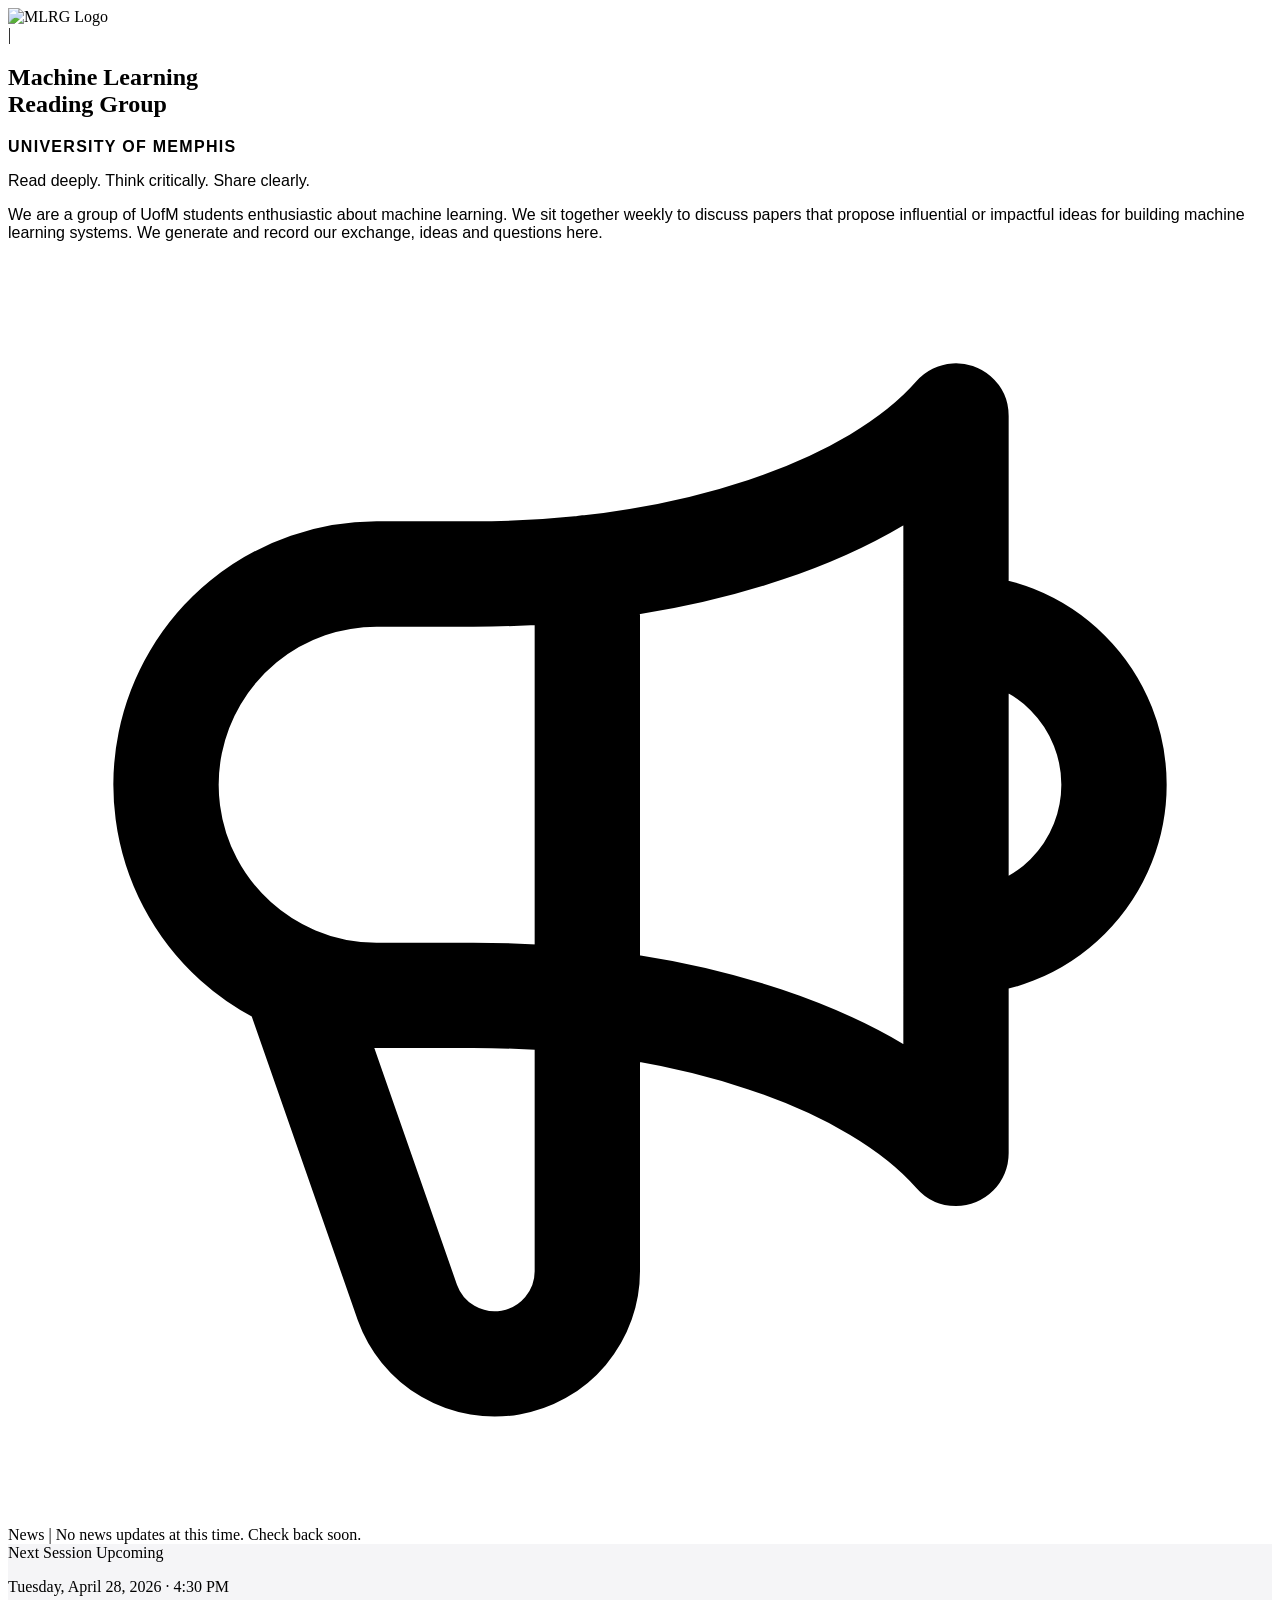
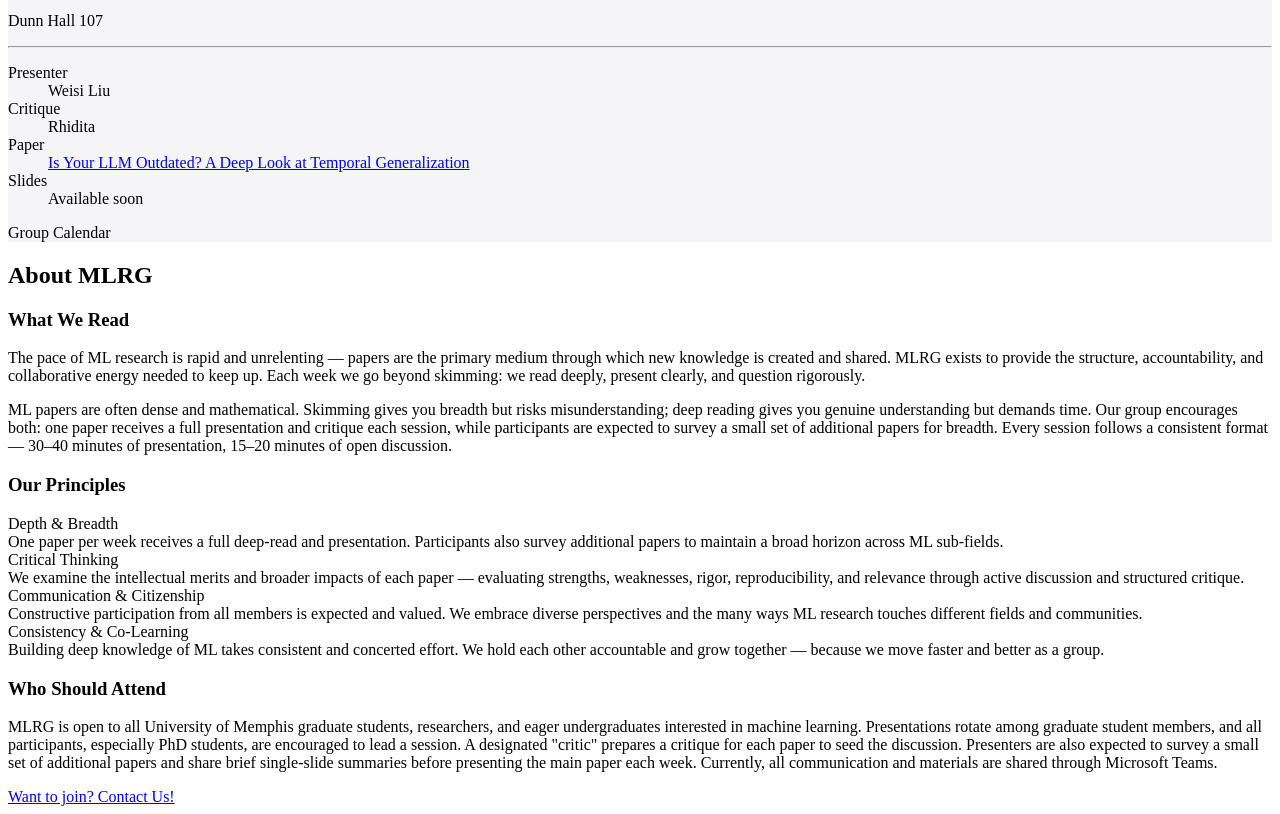
==== index.html @ 0580bfc2 "updated presenter" ====
<!DOCTYPE html>
<html lang="en">
<head>
  <meta charset="UTF-8">
  <meta name="viewport" content="width=device-width, initial-scale=1.0">
  <title>MLRG - Machine Learning Reading Group · University of Memphis</title>
  <meta name="description" content="Weekly reading group exploring AI and machine learning research papers at the University of Memphis.">
  <meta property="og:title" content="MLRG · Machine Learning Reading Group">
  <meta property="og:description" content="Weekly AI/ML paper discussions at the University of Memphis.">
  <!-- <meta property="og:image" content="assets/og-image.png"> -->
  <link rel="icon" href="assets/logo.png" type="image/png">
  <!-- Inline: runs before first paint. Hides overlay immediately when
       animation should be skipped (link-click after first visit).    -->
  <script>
    (function () {
      var nav  = performance.getEntriesByType('navigation')[0];
      var type = nav ? nav.type : 'navigate';
      if (type !== 'reload' && sessionStorage.getItem('mlrg-animated')) {
        document.documentElement.classList.add('no-overlay');
      }
    }());
  </script>
  <script src="https://cdn.tailwindcss.com"></script>
  <link rel="stylesheet" href="css/custom.css">
</head>
<body>

  <!-- ══════════════════════════════════════════════════════════
       SECTION A: Landing Animation Overlay
       Visible on first visit only. JS removes after animation.
  ═══════════════════════════════════════════════════════════ -->
  <div id="landing-overlay" role="presentation" aria-hidden="true">
    <img
      src="assets/logo.png"
      alt="MLRG Logo"
      class="overlay-logo"
    >
    <div class="overlay-text-wrap">
      <span id="typewriter-text"></span><span class="cursor">|</span>
    </div>
  </div>

  <!-- ══════════════════════════════════════════════════════════
       NAVBAR
  ═══════════════════════════════════════════════════════════ -->
  <div id="nav-placeholder"></div>

  <!-- ══════════════════════════════════════════════════════════
       MAIN CONTENT
       Hidden with opacity:0 while overlay is visible; JS sets opacity:1
  ═══════════════════════════════════════════════════════════ -->
  <div id="main-content">

    <!-- ─────────────────────────────────────────────────────────
         SECTION B: Welcome
    ──────────────────────────────────────────────────────────── -->
    <section class="section-py hero-section">
      <div class="content-wrap">
        <div class="flex flex-col items-center gap-4">
          <!-- <img src="assets/logo.png" alt="MLRG Logo" class="w-16 h-16 rounded-full" style="box-shadow: 0 0 32px rgba(253,185,39,0.2);"> -->
          <h1 class="title-sc text-4xl sm:text-5xl md:text-6xl font-bold leading-tight text-center heading-gradient">
            Machine Learning <br> Reading Group
          </h1>
          <p class="text-sm text-center" style="color: var(--primary); font-family:Arial,sans-serif; font-weight:600; letter-spacing:0.08em; text-transform:uppercase;">
            University of Memphis
          </p>
          <!-- REPLACE: welcome message text -->
          <p class="text-lg font-bold text-center mt-1" style="color: var(--primary); font-family:Arial,sans-serif;">
            Read deeply. Think critically. Share clearly.
          </p>
          <p class="max-w-2xl text-base leading-relaxed text-center" style="color: var(--text-primary); font-family:Arial,sans-serif;">
            We are a group of UofM students enthusiastic about machine learning. We sit together weekly to discuss papers that propose influential or impactful ideas for building machine learning systems. We generate and record our exchange, ideas and questions here.
          </p>
        </div>
      </div>
    </section>

    <!-- ─────────────────────────────────────────────────────────
         NEWS BLOCK - centered banner above card + calendar
    ──────────────────────────────────────────────────────────── -->
    <div class="py-3 text-center" style="background-color: var(--bg-card); border-bottom: 1px solid var(--border);">
      <div class="content-wrap">
        <div class="inline-flex items-center justify-center gap-2 text-sm">
          <svg class="w-4 h-4 flex-shrink-0" style="color: var(--primary);" fill="none" viewBox="0 0 24 24" stroke="currentColor" stroke-width="2">
            <path stroke-linecap="round" stroke-linejoin="round" d="M11 5.882V19.24a1.76 1.76 0 01-3.417.592l-2.147-6.15M18 13a3 3 0 100-6M5.436 13.683A4.001 4.001 0 017 6h1.832c4.1 0 7.625-1.234 9.168-3v14c-1.543-1.766-5.067-3-9.168-3H7a3.988 3.988 0 01-1.564-.317z"/>
          </svg>
          <span class="font-semibold" style="color: var(--primary);">News</span>
          <span class="mx-1" style="color: var(--border);">|</span>
          <!-- REPLACE: update with news items when available -->
          <span style="color: var(--text-secondary);">No news updates at this time. Check back soon.</span>
          <!-- /REPLACE -->
        </div>
      </div>
    </div>

    <!-- ─────────────────────────────────────────────────────────
         SECTION C: Next Session + Calendar (Side by Side)
    ──────────────────────────────────────────────────────────── -->
    <section class="section-py" style="background-color: #F5F5F7;">
      <div class="content-wrap">
        <div class="grid md:grid-cols-2 gap-6 items-stretch">

          <!-- Left: Next Session Card -->
          <div class="session-card">

            <div class="session-card-header">
              <span class="session-card-label">Next Session</span>
              <span class="badge-upcoming">Upcoming</span>
            </div>

            <!-- REPLACE: update each week -->
            <p class="session-card-date">Tuesday, April 28, 2026 &middot; 4:30 PM</p>
            <p class="session-card-location">Dunn Hall 107</p>

            <hr class="session-divider">

            <dl class="session-fields">
              <div class="session-field">
                <dt>Presenter</dt>
                <dd>Weisi Liu</dd>
              </div>
              <div class="session-field">
                <dt>Critique</dt>
                <dd>Rhidita</dd>
              </div>
              <div class="session-field session-field-full">
                <dt>Paper</dt>
                <dd style="color:var(--text-muted);"> <a href="https://aclanthology.org/2025.naacl-long.381.pdf
 ">Is Your LLM Outdated? A Deep Look at Temporal Generalization</a> </dd>
              </div>
              <div class="session-field session-field-full">
                <dt>Slides</dt>
                <dd style="color:var(--text-muted);">Available soon</dd>
              </div>
            </dl>
            <!-- /REPLACE -->

          </div>

          <!-- Right: Calendar -->
          <div class="session-card">
            <div class="session-card-header">
              <span class="session-card-label">Group Calendar</span>
            </div>
            <!-- Custom calendar widget - Spring 2026 Tuesday sessions (4:30–5:30 PM).
                 REPLACE: if a Teams link is created, add "Join on Teams →" button above. -->
            <div id="mlrg-calendar-widget"></div>
          </div>

        </div><!-- /grid -->
      </div>
    </section>

    <!-- ─────────────────────────────────────────────────────────
         SECTION E: About MLRG
    ──────────────────────────────────────────────────────────── -->
    <section class="section-py" style="background-color: var(--bg-main);">
      <div class="content-wrap">
        <h2 class="text-3xl font-bold mb-10 text-center" style="color: var(--heading);">About MLRG</h2>

        <!-- Sub-section 1: What We Read -->
        <div class="mb-10">
          <h3 class="text-xl font-bold mb-4 text-center" style="color: var(--heading);">What We Read</h3>
          <!-- REPLACE: scope content from philosophy PPT -->
          <div class="space-y-4 max-w-3xl mx-auto text-base leading-relaxed text-justify" style="color: var(--text-primary);">
            <p>
              The pace of ML research is rapid and unrelenting &mdash; papers are the primary medium through which
              new knowledge is created and shared. MLRG exists to provide the structure, accountability, and
              collaborative energy needed to keep up. Each week we go beyond skimming: we read deeply, present
              clearly, and question rigorously.
            </p>
            <p>
              ML papers are often dense and mathematical. Skimming gives you breadth but risks misunderstanding;
              deep reading gives you genuine understanding but demands time. Our group encourages both: one paper
              receives a full presentation and critique each session, while participants are expected to survey a
              small set of additional papers for breadth. Every session follows a consistent format &mdash;
              30&ndash;40 minutes of presentation, 15&ndash;20 minutes of open discussion.
            </p>
          </div>
          <!-- /REPLACE -->
        </div>

        <!-- Sub-section 2: Our Principles -->
        <div class="mb-10">
          <h3 class="text-xl font-bold mb-4 text-center" style="color: var(--heading);">Our Principles</h3>
          <!-- REPLACE: principles and pillars content from philosophy PPT -->
          <div class="grid sm:grid-cols-2 gap-4 max-w-3xl mx-auto">

            <div class="principle-card">
              <div class="principle-title">Depth &amp; Breadth</div>
              <div class="principle-desc">One paper per week receives a full deep-read and presentation. Participants also survey additional papers to maintain a broad horizon across ML sub-fields.</div>
            </div>

            <div class="principle-card">
              <div class="principle-title">Critical Thinking</div>
              <div class="principle-desc">We examine the intellectual merits and broader impacts of each paper &mdash; evaluating strengths, weaknesses, rigor, reproducibility, and relevance through active discussion and structured critique.</div>
            </div>

            <div class="principle-card">
              <div class="principle-title">Communication &amp; Citizenship</div>
              <div class="principle-desc">Constructive participation from all members is expected and valued. We embrace diverse perspectives and the many ways ML research touches different fields and communities.</div>
            </div>

            <div class="principle-card">
              <div class="principle-title">Consistency &amp; Co-Learning</div>
              <div class="principle-desc">Building deep knowledge of ML takes consistent and concerted effort. We hold each other accountable and grow together &mdash; because we move faster and better as a group.</div>
            </div>

          </div>
          <!-- /REPLACE -->
        </div>

        <!-- Sub-section 3: Who Should Attend -->
        <div class="mb-10">
          <h3 class="text-xl font-bold mb-4 text-center" style="color: var(--heading);">Who Should Attend</h3>
          <p class="max-w-3xl mx-auto text-base leading-relaxed text-justify" style="color: var(--text-primary);">
                        MLRG is open to all University of Memphis graduate students, researchers, and eager undergraduates interested in machine learning. Presentations rotate among graduate student members, and all participants, especially PhD students, are encouraged to lead a session. A designated "critic" prepares a critique for each paper to seed the discussion. Presenters are also expected to survey a small set of additional papers and share brief single-slide summaries before presenting the main paper each week. Currently, all communication and materials are shared through Microsoft Teams.
          </p>
        </div>

        <!-- CTA -->
        <div class="flex justify-center mt-2">
          <a href="contact.html" class="btn-primary">
            Want to join? Contact Us!
          </a>
        </div>

      </div>
    </section>

  </div><!-- /#main-content -->

  <!-- ══════════════════════════════════════════════════════════
       FOOTER
  ═══════════════════════════════════════════════════════════ -->
  <div id="footer-placeholder"></div>

  <script src="js/partials.js"></script>
  <script src="https://unpkg.com/lucide@latest/dist/umd/lucide.min.js"></script>
  <script src="js/main.js"></script>
</body>
</html>
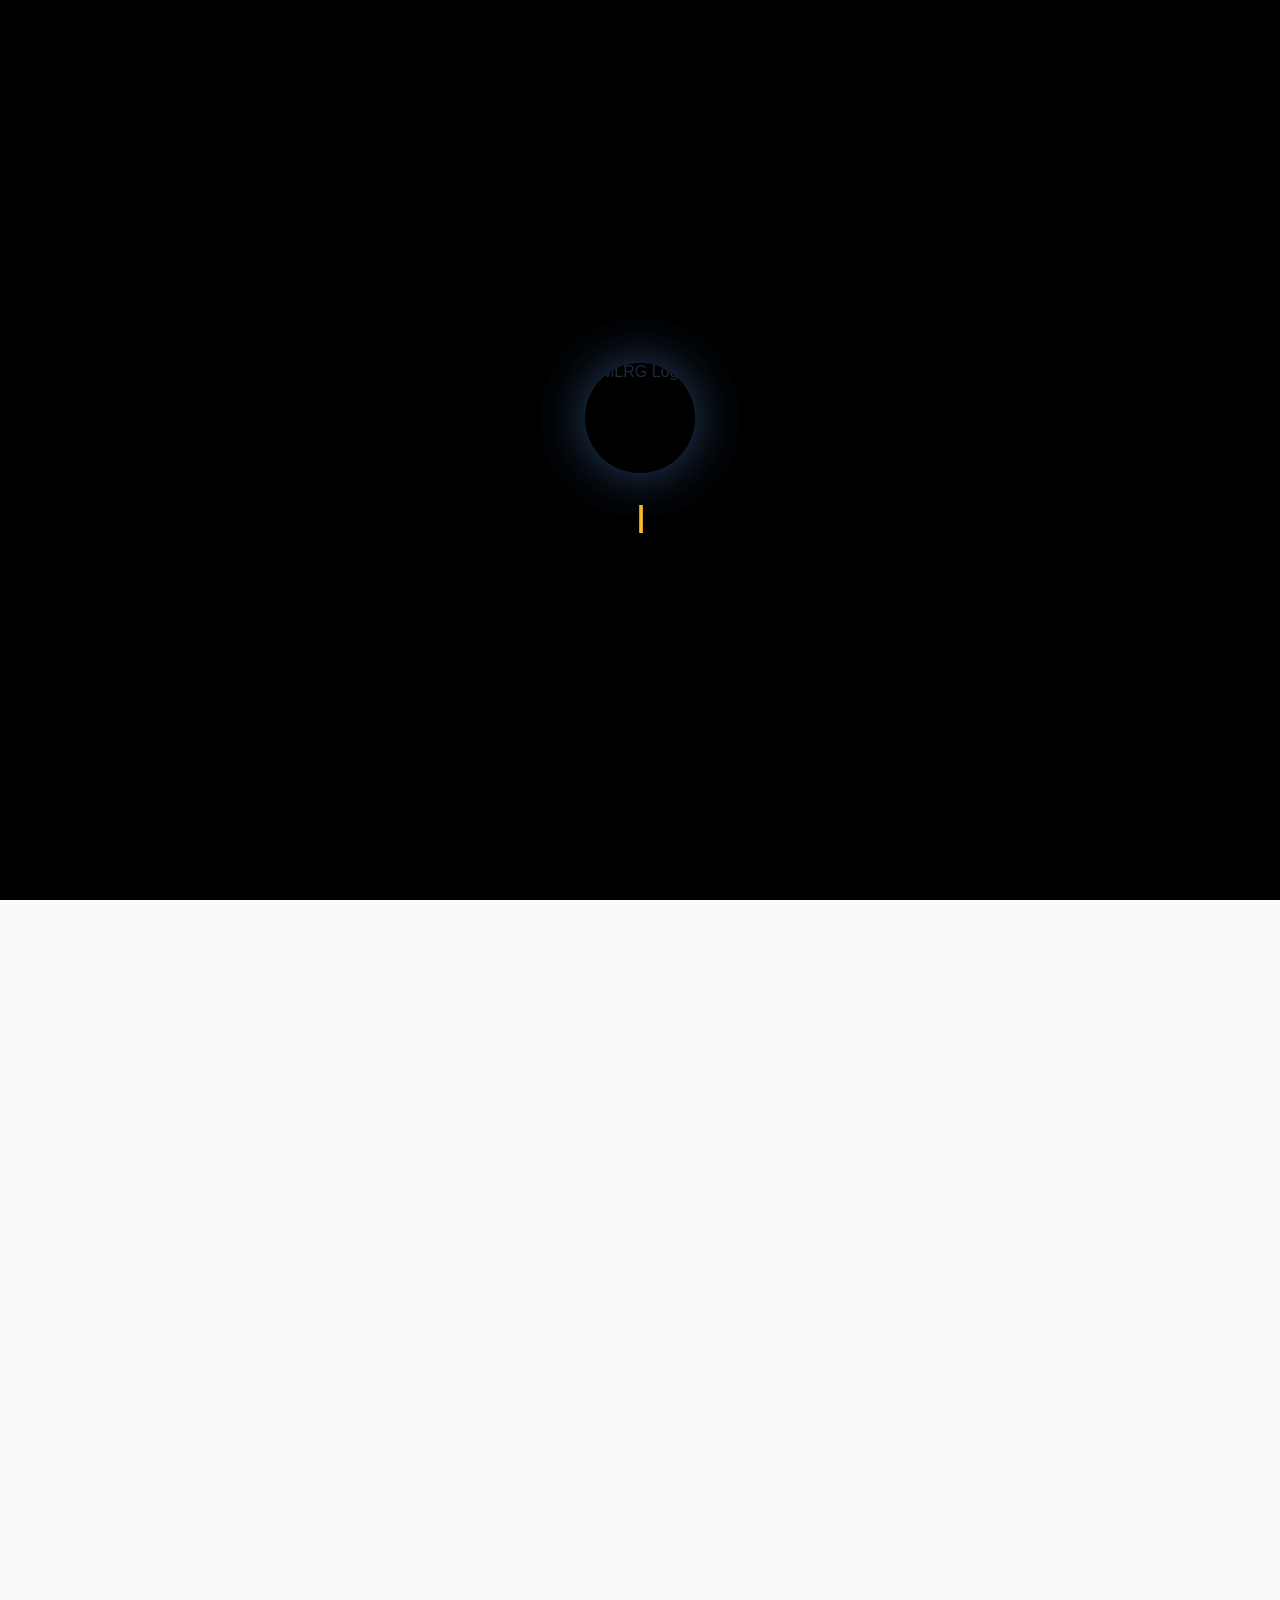
==== commit 6b3ca6f9: "revamp calender" ====
--- a/index.html
+++ b/index.html
@@ -94,60 +94,23 @@
     </div>
 
     <!-- ─────────────────────────────────────────────────────────
-         SECTION C: Next Session + Calendar (Side by Side)
-    ──────────────────────────────────────────────────────────── -->
-    <section class="section-py" style="background-color: #F5F5F7;">
-      <div class="content-wrap">
-        <div class="grid md:grid-cols-2 gap-6 items-stretch">
-
-          <!-- Left: Next Session Card -->
-          <div class="session-card">
-
-            <div class="session-card-header">
-              <span class="session-card-label">Next Session</span>
-              <span class="badge-upcoming">Upcoming</span>
-            </div>
-
-            <!-- REPLACE: update each week -->
-            <p class="session-card-date">Tuesday, April 28, 2026 &middot; 4:30 PM</p>
-            <p class="session-card-location">Dunn Hall 107</p>
-
-            <hr class="session-divider">
-
-            <dl class="session-fields">
-              <div class="session-field">
-                <dt>Presenter</dt>
-                <dd>Weisi Liu</dd>
-              </div>
-              <div class="session-field">
-                <dt>Critique</dt>
-                <dd>Rhidita</dd>
-              </div>
-              <div class="session-field session-field-full">
-                <dt>Paper</dt>
-                <dd style="color:var(--text-muted);"> <a href="https://aclanthology.org/2025.naacl-long.381.pdf
- ">Is Your LLM Outdated? A Deep Look at Temporal Generalization</a> </dd>
-              </div>
-              <div class="session-field session-field-full">
-                <dt>Slides</dt>
-                <dd style="color:var(--text-muted);">Available soon</dd>
-              </div>
-            </dl>
-            <!-- /REPLACE -->
-
+         SECTION C: Upcoming Sessions
+    ──────────────────────────────────────────────────────────── -->
+    <section class="section-py schedule-section" aria-labelledby="upcoming-sessions-heading">
+      <div class="content-wrap">
+        <div class="upcoming-panel">
+          <p class="schedule-kicker">Schedule</p>
+          <h2 id="upcoming-sessions-heading">Upcoming Sessions</h2>
+
+          <div class="schedule-empty">
+            <p class="schedule-empty-title">The next schedule is being planned.</p>
+            <p>Confirmed session dates, papers, and presenters will appear here.</p>
+            <div class="schedule-actions">
+              <a href="archive.html" class="btn-primary">Browse past sessions</a>
+              <a href="contact.html" class="schedule-contact-link">Contact the group</a>
+            </div>
           </div>
-
-          <!-- Right: Calendar -->
-          <div class="session-card">
-            <div class="session-card-header">
-              <span class="session-card-label">Group Calendar</span>
-            </div>
-            <!-- Custom calendar widget - Spring 2026 Tuesday sessions (4:30–5:30 PM).
-                 REPLACE: if a Teams link is created, add "Join on Teams →" button above. -->
-            <div id="mlrg-calendar-widget"></div>
-          </div>
-
-        </div><!-- /grid -->
+        </div>
       </div>
     </section>
 
--- a/css/custom.css
+++ b/css/custom.css
@@ -0,0 +1,698 @@
+/* =============================================================
+   MLRG — Machine Learning Reading Group · University of Memphis
+   Custom CSS  (Tailwind handles utilities; this file owns:
+     1. CSS custom properties (design tokens)
+     2. Animation keyframes
+     3. Badge styles
+     4. Table styles
+     5. Active nav link style
+     6. Reduced-motion override)
+   ============================================================= */
+
+/* ── 1. Design Tokens ────────────────────────────────────────── */
+:root {
+  /* University of Memphis brand
+     Royal Blue is the primary action / highlight color.
+     Gold is used sparingly for UofM branding context.        */
+  --primary:        #003087;             /* UofM Royal Blue — buttons, active, accents */
+  --primary-hover:  #002070;             /* Deeper blue for hover */
+  --primary-light:  #1E40AF;             /* Medium blue for links */
+  --primary-pale:   #EEF2FF;             /* Very light blue — tinted backgrounds */
+  --accent:         #FDB927;             /* UofM Gold — footer link, cursor */
+  --accent-dark:    #C98A00;
+
+  /* Light-theme backgrounds */
+  --bg-main:        #FAFAFA;             /* Page background (near-white) */
+  --bg-card:        #FFFFFF;             /* Card / panel surface */
+  --bg-elevated:    #F1F5F9;             /* Hover / slightly elevated surface */
+  --bg-section:     #F0F4FF;             /* Light-blue tinted section alternation */
+  --bg-nav:         rgba(255,255,255,0.88); /* Navbar — glassmorphism */
+  --bg-dark:        #001A52;             /* Footer */
+
+  /* Typography */
+  --heading:        #0F172A;             /* Near-black headings */
+  --text-primary:   #1E293B;             /* Body text (Slate-800) */
+  --text-secondary: #64748B;             /* Captions / secondary (Slate-500) */
+  --text-muted:     #94A3B8;             /* Muted / placeholder (Slate-400) */
+  --text-on-dark:   #F8FAFC;             /* Text on dark footer / overlay */
+
+  /* Borders */
+  --border:         rgba(0,0,0,0.08);    /* Subtle borders */
+  --border-strong:  rgba(0,48,135,0.2);  /* Blue-tinted hover borders */
+
+  /* Status */
+  --success:        #16A34A;             /* Green-600 — Upcoming badge */
+}
+
+/* ── 2. Base ─────────────────────────────────────────────────── */
+html {
+  scroll-behavior: smooth;
+}
+
+body {
+  background-color: var(--bg-main);
+  color: var(--text-primary);
+  font-family: Arial, sans-serif;
+  display: flex;
+  flex-direction: column;
+  min-height: 100vh;
+}
+
+/* Main content grows → footer always at bottom.
+   opacity:0 ensures no flash-of-content before the landing
+   animation reveals it (only matters on index.html).        */
+main, #main-content {
+  flex: 1 0 auto;
+}
+
+#main-content {
+  opacity: 0; /* Revealed by JS after landing animation */
+}
+
+/* Applied by inline <head> script when animation should be skipped
+   (link-click navigation after first visit). Runs before first paint
+   so the overlay is never visible.                                  */
+.no-overlay #landing-overlay { display: none; }
+.no-overlay #main-content    { opacity: 1 !important; }
+
+footer {
+  flex-shrink: 0;
+}
+
+/* ── 3. Animation Keyframes ──────────────────────────────────── */
+@keyframes logoScaleIn {
+  0%   { transform: scale(0.3); opacity: 0; }
+  100% { transform: scale(1);   opacity: 1; }
+}
+
+@keyframes cursorBlink {
+  0%, 100% { opacity: 1; }
+  50%      { opacity: 0; }
+}
+
+/* ── 4. Landing Overlay ──────────────────────────────────────── */
+#landing-overlay {
+  position: fixed;
+  inset: 0;
+  z-index: 9999;
+  background-color: #000;
+  display: flex;
+  flex-direction: column;
+  align-items: center;
+  justify-content: center;
+  gap: 1.5rem;
+  transition: opacity 0.6s ease;
+}
+
+#landing-overlay .overlay-logo {
+  animation: logoScaleIn 0.8s cubic-bezier(0.34, 1.56, 0.64, 1) forwards;
+  opacity: 0;
+  width: 110px;
+  height: 110px;
+  object-fit: contain;
+  border-radius: 50%;
+  box-shadow: 0 0 48px rgba(96,165,250,0.35), 0 0 96px rgba(96,165,250,0.12);
+}
+
+#landing-overlay .overlay-text-wrap {
+  color: #F8FAFC;
+  font-family: Arial, sans-serif;
+  font-size: clamp(1.1rem, 2.8vw, 1.8rem);
+  font-weight: 700;
+  letter-spacing: -0.01em;
+  min-height: 2.5rem;
+  display: flex;
+  align-items: center;
+}
+
+.cursor {
+  display: inline-block;
+  margin-left: 2px;
+  animation: cursorBlink 0.7s step-end infinite;
+  color: var(--accent);
+}
+
+/* ── 5. Badge Styles ─────────────────────────────────────────── */
+.badge-upcoming,
+.badge-completed {
+  display: inline-block;
+  font-family: Arial, sans-serif;
+  font-size: 0.72rem;
+  padding: 2px 8px;
+  border-radius: 9999px;
+  font-weight: 500;
+  vertical-align: middle;
+  line-height: 1.6;
+}
+
+.badge-upcoming {
+  background: rgba(0, 48, 135, 0.08);
+  color: var(--primary);
+  border: 1px solid rgba(0, 48, 135, 0.22);
+}
+
+.badge-completed {
+  background: rgba(100, 116, 139, 0.1);
+  color: var(--text-secondary);
+  border: 1px solid rgba(100, 116, 139, 0.2);
+}
+
+/* ── 6. Table Styles ─────────────────────────────────────────── */
+.table-wrapper {
+  overflow-x: auto;
+  -webkit-overflow-scrolling: touch;
+  border: 1px solid var(--border);
+  border-radius: 12px;
+  overflow: hidden;
+}
+
+.mlrg-table {
+  width: 100%;
+  border-collapse: collapse;
+  font-size: 0.875rem;
+  line-height: 1.55;
+}
+
+/* Header row */
+.mlrg-table thead tr {
+  background-color: var(--primary);
+}
+
+.mlrg-table thead th {
+  color: rgba(255,255,255,0.92);
+  font-family: Arial, sans-serif;
+  font-weight: 600;
+  text-align: left;
+  padding: 0.75rem 1rem;
+  font-size: 0.75rem;
+  letter-spacing: 0.06em;
+  text-transform: uppercase;
+  border-right: 1px solid rgba(255,255,255,0.2);
+  white-space: nowrap;
+}
+
+/* Body rows */
+.mlrg-table tbody tr {
+  background-color: var(--bg-card);
+  transition: background-color 0.1s ease;
+}
+
+.mlrg-table tbody tr:nth-child(even) {
+  background-color: #F8FAFC;
+}
+
+.mlrg-table tbody tr:hover {
+  background-color: var(--primary-pale);
+}
+
+.mlrg-table tbody td {
+  padding: 0.75rem 1rem;
+  border: 1px solid var(--border);
+  vertical-align: middle;
+  color: var(--text-primary);
+}
+
+/* Date column */
+.mlrg-table tbody td:first-child {
+  font-weight: 500;
+  white-space: nowrap;
+  color: var(--text-secondary);
+  font-size: 0.8rem;
+  font-family: Arial, sans-serif;
+}
+
+/* Links in cells */
+.mlrg-table tbody td a {
+  color: var(--primary-light);
+  text-decoration: none;
+  font-weight: 500;
+  border-bottom: 1px solid transparent;
+  transition: color 0.12s ease, border-color 0.12s ease;
+}
+
+.mlrg-table tbody td a:hover {
+  color: var(--primary);
+  border-bottom-color: var(--primary-light);
+}
+
+/* ── 7. Navbar ───────────────────────────────────────────────── */
+#main-nav {
+  backdrop-filter: blur(14px) saturate(180%);
+  -webkit-backdrop-filter: blur(14px) saturate(180%);
+  border-bottom: 1px solid var(--border);
+  box-shadow: 0 1px 0 var(--border);
+}
+
+#main-nav .nav-inner {
+  height: 5rem; /* 80px */
+}
+
+#mobile-menu {
+  border-top: 1px solid var(--border);
+}
+
+.nav-link {
+  display: inline-flex;
+  align-items: center;
+  gap: 0.35rem;
+  color: var(--text-secondary);
+  text-decoration: none;
+  font-weight: 500;
+  font-size: 0.875rem;
+  padding: 0.25rem 0;
+  position: relative;
+  transition: color 0.15s ease;
+}
+
+.nav-link:hover {
+  color: var(--heading);
+}
+
+.nav-link.active {
+  color: var(--primary);
+  border-bottom: 2px solid var(--primary);
+  padding-bottom: 2px;
+}
+
+.nav-icon {
+  width: 20px;
+  height: 20px;
+  color: var(--primary);
+  stroke-width: 1.75;
+  flex-shrink: 0;
+  transition: opacity 0.15s ease;
+  opacity: 0.7;
+}
+
+.nav-link:hover .nav-icon,
+.nav-link.active .nav-icon,
+.nav-link-mobile:hover .nav-icon,
+.nav-link-mobile.active .nav-icon {
+  opacity: 1;
+}
+
+/* Mobile nav */
+.nav-link-mobile {
+  color: var(--text-secondary);
+  text-decoration: none;
+  font-weight: 500;
+  display: flex;
+  align-items: center;
+  gap: 0.5rem;
+  padding: 0.65rem 0;
+  min-height: 44px;
+  transition: color 0.15s ease;
+  font-size: 0.875rem;
+}
+.nav-link-mobile:hover,
+.nav-link-mobile.active {
+  color: var(--primary);
+}
+
+/* ── 8. Card Styles ──────────────────────────────────────────── */
+.mlrg-card {
+  background: var(--bg-card);
+  border: 1px solid var(--border);
+  border-radius: 12px;
+  box-shadow:
+    0 1px 3px rgba(0,0,0,0.05),
+    0 4px 12px rgba(0,48,135,0.04);
+  padding: 1.75rem;
+  transition: border-color 0.2s ease, box-shadow 0.2s ease;
+}
+
+.mlrg-card:hover {
+  border-color: var(--border-strong);
+  box-shadow:
+    0 4px 16px rgba(0,48,135,0.1),
+    0 1px 3px rgba(0,0,0,0.05);
+}
+
+.mlrg-card .card-divider {
+  border: none;
+  border-top: 1px solid var(--border);
+  margin: 1rem 0;
+}
+
+/* ── 9. Section Spacing ──────────────────────────────────────── */
+.section-py {
+  padding-top: 5rem;
+  padding-bottom: 5rem;
+}
+
+@media (max-width: 768px) {
+  .section-py {
+    padding-top: 3rem;
+    padding-bottom: 3rem;
+  }
+}
+
+/* Max content width */
+.content-wrap {
+  max-width: 1120px;
+  margin-left: auto;
+  margin-right: auto;
+  padding-left: 1.25rem;
+  padding-right: 1.25rem;
+}
+
+/* ── 10. Typography Helpers ──────────────────────────────────── */
+.font-display {
+  font-family: Arial, sans-serif;
+  font-weight: 800;
+  letter-spacing: -0.02em;
+}
+
+/* Small-caps title — Times New Roman / serif for academic look */
+.title-sc {
+  font-family: Arial, sans-serif;
+  font-variant: small-caps;
+  letter-spacing: 0.04em;
+  font-weight: 700;
+}
+
+a {
+  font-family: Arial, sans-serif;
+}
+
+/* Nav links override — normal font, not mono */
+.nav-link,
+.nav-link-mobile,
+.nav-link span,
+.nav-link-mobile span {
+  font-family: Arial, sans-serif;
+}
+
+.font-mono-tag {
+  font-family: Arial, sans-serif;
+  font-size: 0.8rem;
+}
+
+/* Gradient heading — used on hero h1 and page titles */
+.heading-gradient {
+  background: linear-gradient(135deg, #001A52 0%, #003087 100%);
+  -webkit-background-clip: text;
+  -webkit-text-fill-color: transparent;
+  background-clip: text;
+}
+
+/* ── 11. Hero Section ────────────────────────────────────────── */
+.hero-section {
+  background-image:
+    radial-gradient(ellipse 80% 50% at 50% -10%, rgba(0,48,135,0.06) 0%, transparent 65%),
+    radial-gradient(ellipse 50% 40% at 90% 110%, rgba(0,48,135,0.04) 0%, transparent 55%);
+  background-color: var(--bg-main);
+}
+
+/* ── 12. Principle Cards ─────────────────────────────────────── */
+.principle-card {
+  background: var(--bg-card);
+  border: 1px solid var(--border);
+  border-left: 3px solid var(--primary);
+  border-radius: 0 12px 12px 0;
+  padding: 1.1rem 1.25rem;
+  transition: background-color 0.2s ease, border-color 0.2s ease, box-shadow 0.2s ease;
+}
+
+.principle-card:hover {
+  background: var(--primary-pale);
+  border-color: var(--border-strong);
+  border-left-color: var(--primary);
+  box-shadow: 0 4px 16px rgba(0,48,135,0.08);
+}
+
+.principle-card .principle-title {
+  font-weight: 700;
+  color: var(--primary);
+  margin-bottom: 0.3rem;
+  font-size: 0.95rem;
+}
+
+.principle-card .principle-desc {
+  font-size: 0.875rem;
+  color: var(--text-secondary);
+  text-align: justify;
+  line-height: 1.6;
+}
+
+/* ── 13. CTA Button ──────────────────────────────────────────── */
+.btn-primary {
+  display: inline-flex;
+  align-items: center;
+  gap: 0.4rem;
+  background-color: var(--primary);
+  color: #fff;
+  font-weight: 700;
+  padding: 0.65rem 1.5rem;
+  border-radius: 8px;
+  text-decoration: none;
+  min-height: 44px;
+  transition: background-color 0.15s ease, box-shadow 0.15s ease, transform 0.1s ease;
+  font-size: 0.9rem;
+  letter-spacing: -0.01em;
+}
+
+.btn-primary:hover {
+  background-color: var(--primary-hover);
+  box-shadow: 0 0 0 4px rgba(0,48,135,0.15);
+  transform: translateY(-1px);
+}
+
+/* ── 14. Contact Cards ───────────────────────────────────────── */
+.contact-card {
+  background: var(--bg-card);
+  border: 1px solid var(--border);
+  border-left: 3px solid var(--primary);
+  border-radius: 0 12px 12px 0;
+  padding: 1.75rem 2rem;
+  box-shadow: 0 1px 3px rgba(0,0,0,0.05);
+  transition: border-color 0.2s ease, box-shadow 0.2s ease, background-color 0.2s ease;
+}
+
+.contact-card:hover {
+  border-color: var(--border-strong);
+  box-shadow: 0 4px 16px rgba(0,48,135,0.08);
+  background-color: var(--primary-pale);
+}
+
+.contact-card h2 {
+  font-size: 1.05rem;
+  font-weight: 700;
+  color: var(--heading);
+  margin-bottom: 0.6rem;
+}
+
+/* Paper title cells */
+.mlrg-table tbody td.paper-title a {
+  font-weight: 500;
+  font-size: 0.85rem;
+  color: var(--heading);
+}
+.mlrg-table tbody td.paper-title a:hover { color: var(--primary); }
+
+/* No-session rows (Spring Break, empty weeks) — muted gray background */
+.mlrg-table tbody tr.archive-no-session {
+  background-color: #F1F5F9 !important;
+}
+.mlrg-table tbody tr.archive-no-session:hover {
+  background-color: #E2E8F0 !important;
+}
+
+.archive-no-session td[colspan] {
+  text-align: center;
+  font-family: Arial, sans-serif;
+  font-weight: 700;
+  letter-spacing: 0.08em;
+  color: var(--text-secondary);
+  font-size: 0.85rem;
+}
+
+/* Semester heading — blue rule beneath h2 */
+.semester-heading {
+  display: flex;
+  flex-direction: column;
+  align-items: center;
+  gap: 0.5rem;
+  margin-bottom: 1.25rem;
+}
+.semester-heading::after {
+  content: '';
+  display: block;
+  width: 4rem;
+  height: 3px;
+  background: var(--primary);
+  border-radius: 2px;
+}
+
+/* ── 15. Archive Toggle Buttons ──────────────────────────────── */
+.toggle-btn {
+  padding: 0.55rem 1.25rem;
+  min-height: 44px;
+  font-weight: 600;
+  font-size: 0.875rem;
+  border: 1px solid var(--border);
+  cursor: pointer;
+  transition: background-color 0.15s ease, color 0.15s ease,
+              border-color 0.15s ease, box-shadow 0.15s ease;
+}
+
+.toggle-btn.active {
+  background-color: var(--primary);
+  color: #fff;
+  border-color: var(--primary);
+  box-shadow: 0 2px 8px rgba(0,48,135,0.25);
+}
+
+.toggle-btn:not(.active) {
+  background-color: var(--bg-card);
+  color: var(--text-secondary);
+}
+
+.toggle-btn:not(.active):hover {
+  background-color: var(--primary-pale);
+  color: var(--primary);
+  border-color: var(--border-strong);
+}
+
+.toggle-btn:first-child { border-radius: 10px 0 0 10px; }
+.toggle-btn:last-child  { border-radius: 0 10px 10px 0; }
+
+/* ── 16. Archive Search Input ────────────────────────────────── */
+#archive-search {
+  background: var(--bg-card) !important;
+  color: var(--text-primary) !important;
+  border-color: var(--border) !important;
+}
+
+#archive-search::placeholder {
+  color: var(--text-muted);
+}
+
+#archive-search:focus {
+  border-color: var(--primary) !important;
+  box-shadow: 0 0 0 3px rgba(0,48,135,0.1) !important;
+  outline: none;
+}
+
+/* ── 17. Upcoming Sessions ───────────────────────────────────── */
+.schedule-section {
+  background-color: #F5F5F7;
+}
+
+.upcoming-panel {
+  max-width: 48rem;
+  margin: 0 auto;
+  padding: 2.5rem;
+  text-align: center;
+  background: var(--bg-card);
+  border: 1px solid var(--border);
+  border-radius: 16px;
+}
+
+.schedule-kicker {
+  margin-bottom: 0.4rem;
+  color: var(--primary);
+  font-size: 0.75rem;
+  font-weight: 700;
+  letter-spacing: 0.1em;
+  text-transform: uppercase;
+}
+
+.upcoming-panel h2 {
+  color: var(--heading);
+  font-size: 1.75rem;
+  font-weight: 700;
+}
+
+.schedule-empty {
+  margin-top: 1.5rem;
+  padding-top: 1.5rem;
+  border-top: 1px solid var(--border);
+  color: var(--text-secondary);
+}
+
+.schedule-empty-title {
+  margin-bottom: 0.35rem;
+  color: var(--text-primary);
+  font-weight: 700;
+}
+
+.schedule-actions {
+  display: flex;
+  align-items: center;
+  justify-content: center;
+  gap: 1.25rem;
+  margin-top: 1.5rem;
+}
+
+.schedule-contact-link {
+  color: var(--primary);
+  font-weight: 700;
+  text-decoration: none;
+}
+
+.schedule-contact-link:hover {
+  text-decoration: underline;
+}
+
+/* ── 18. Mobile Responsiveness ───────────────────────────────── */
+/* Touch-friendly minimum tap targets + mobile layout */
+@media (max-width: 768px) {
+  /* Navbar shrinks on mobile */
+  #main-nav .nav-inner { height: 3.5rem; }
+
+  .upcoming-panel { padding: 1.75rem 1.25rem; }
+  .schedule-actions { flex-direction: column; gap: 1rem; }
+
+  /* Touch targets */
+  .btn-primary { min-height: 48px; padding: 0.75rem 1.5rem; font-size: 0.95rem; }
+  .toggle-btn { min-height: 48px; padding: 0.65rem 1rem; }
+  .contact-card { padding: 1.25rem 1.25rem; }
+  .mlrg-card { padding: 1.25rem; }
+  .section-py { padding-top: 2.5rem; padding-bottom: 2.5rem; }
+  .content-wrap { padding-left: 1rem; padding-right: 1rem; }
+
+  /* Archive search min touch height */
+  #archive-search { min-height: 44px; }
+
+  /* Contact page meeting details — remove fixed widths on mobile */
+  .contact-card dl dt { width: auto; text-align: left; }
+  .contact-card dl dd { width: auto; }
+  .contact-card dl .flex { flex-wrap: wrap; gap: 0.25rem; }
+}
+
+/* Prevent horizontal scroll on very small screens */
+@media (max-width: 360px) {
+  .content-wrap { padding-left: 0.75rem; padding-right: 0.75rem; }
+}
+
+/* ── 20. Sign-Up Section (contact.html) ─────────────────────── */
+.signup-section {
+  background: var(--bg-section);
+  border-bottom: 1px solid var(--border);
+}
+.signup-iframe-wrap {
+  background: var(--bg-card);
+  border: 1px solid var(--border);
+  border-radius: 12px;
+  overflow: hidden;
+  box-shadow: 0 1px 3px rgba(0,0,0,0.05), 0 4px 12px rgba(0,48,135,0.04);
+}
+.signup-iframe-wrap iframe {
+  display: block;
+  width: 100%;
+  height: 600px;
+  border: none;
+}
+@media (max-width: 768px) {
+  .signup-iframe-wrap iframe { height: 480px; }
+}
+
+/* ── 19. Reduced-Motion Override ─────────────────────────────── */
+@media (prefers-reduced-motion: reduce) {
+  *, *::before, *::after {
+    animation-duration: 0.01ms !important;
+    transition-duration: 0.01ms !important;
+    animation-iteration-count: 1 !important;
+  }
+}
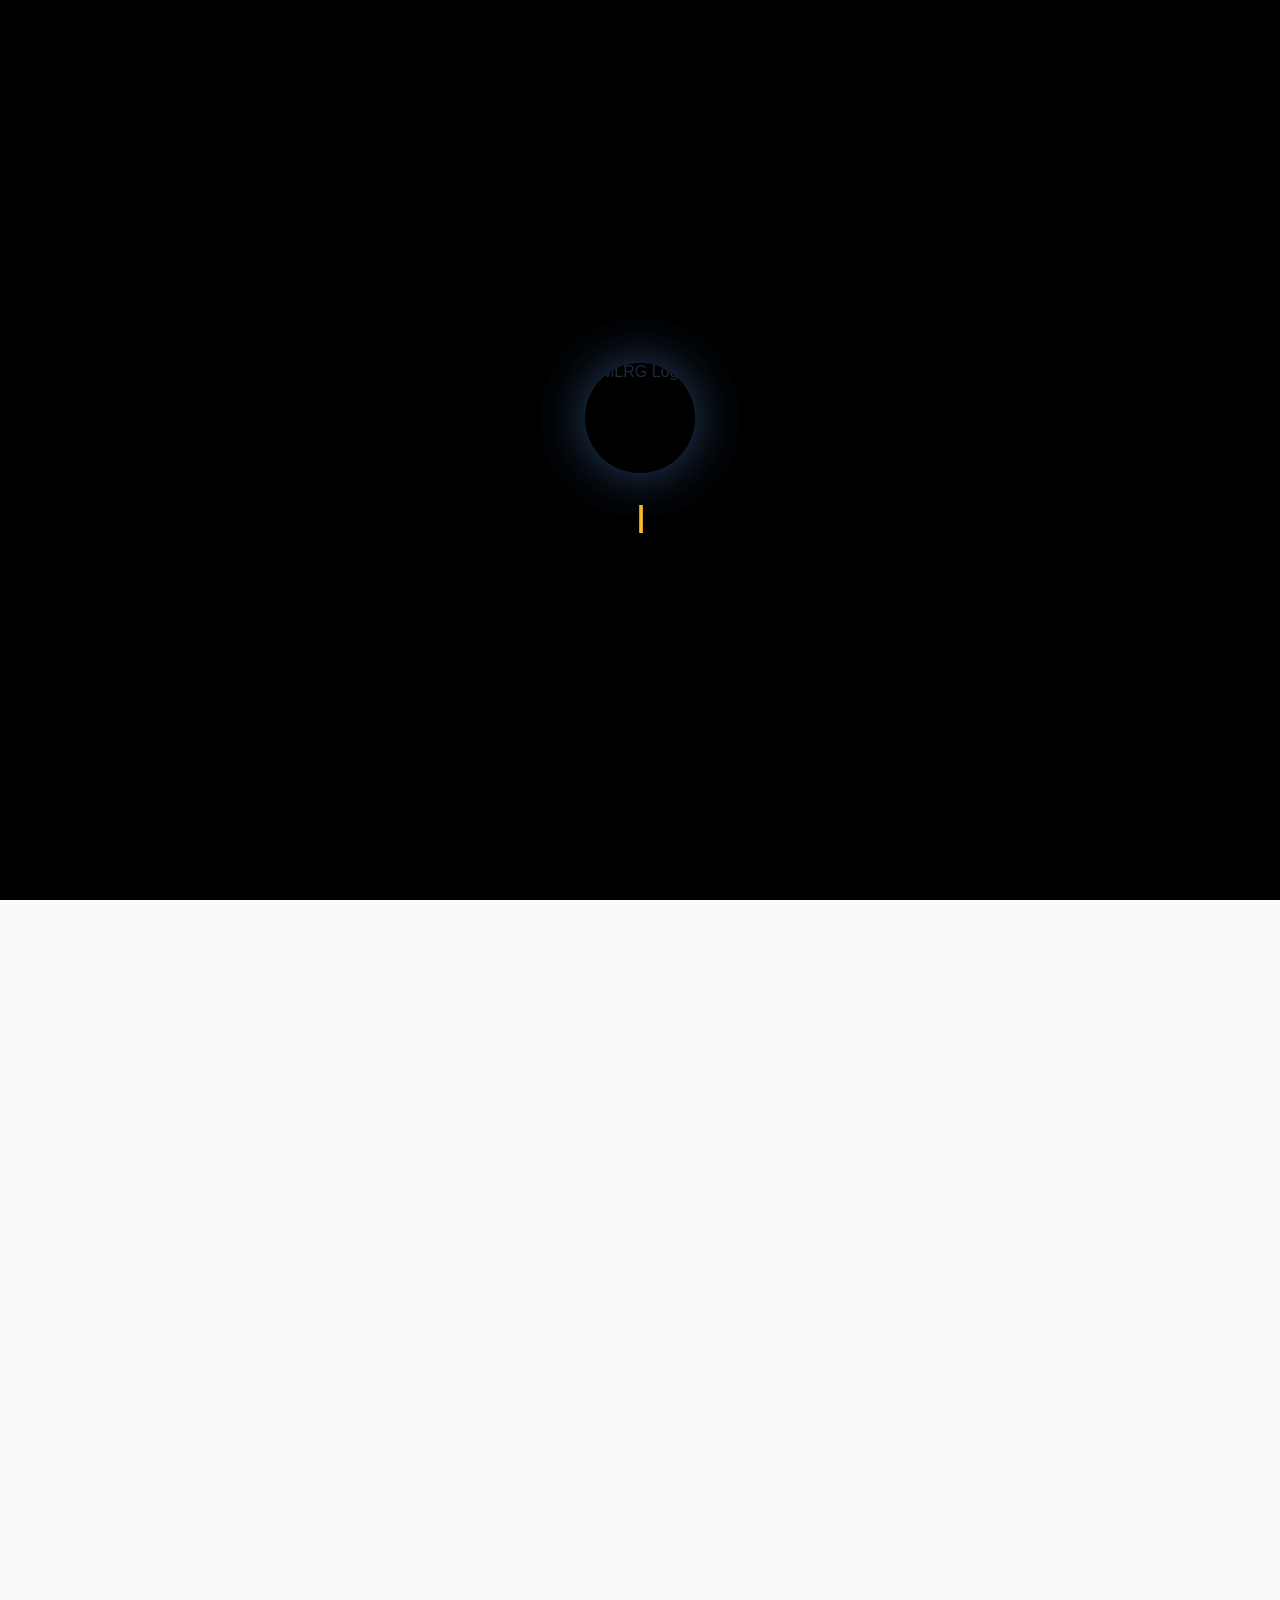
==== commit 0812d3ff: "update fall 2026 session" ====
--- a/index.html
+++ b/index.html
@@ -86,9 +86,7 @@
           </svg>
           <span class="font-semibold" style="color: var(--primary);">News</span>
           <span class="mx-1" style="color: var(--border);">|</span>
-          <!-- REPLACE: update with news items when available -->
-          <span style="color: var(--text-secondary);">No news updates at this time. Check back soon.</span>
-          <!-- /REPLACE -->
+          <span style="color: var(--text-secondary);">Our first Fall 2026 meeting is today, <time datetime="2026-09-16">September 16</time>, from <strong>4:00–5:00 PM at Dunn Hall 203</strong>. Join us to share ideas and plan the semester!</span>
         </div>
       </div>
     </div>
@@ -99,12 +97,19 @@
     <section class="section-py schedule-section" aria-labelledby="upcoming-sessions-heading">
       <div class="content-wrap">
         <div class="upcoming-panel">
-          <p class="schedule-kicker">Schedule</p>
+          <p class="schedule-kicker">Fall 2026</p>
           <h2 id="upcoming-sessions-heading">Upcoming Sessions</h2>
 
-          <div class="schedule-empty">
-            <p class="schedule-empty-title">The next schedule is being planned.</p>
-            <p>Confirmed session dates, papers, and presenters will appear here.</p>
+          <div class="schedule-session">
+            <h3 class="schedule-session-title">First meeting · September 16, 2026</h3>
+            <p><time datetime="2026-09-16T16:00:00-05:00">Wednesday, 4:00–5:00 PM</time> · <strong>Dunn Hall 203</strong></p>
+            <p class="mt-4">For our first meeting, we will:</p>
+            <ul class="list-disc pl-6 mt-2 space-y-1 text-left">
+              <li>Share ideas among ourselves</li>
+              <li>Finalize the meeting schedule</li>
+              <li>Discuss whether we want to introduce anything new that could be useful for everyone</li>
+            </ul>
+            <p class="mt-4">Our regular meetings will be on <strong>Wednesdays from 4:00–5:00 PM at Dunn Hall 203</strong>.</p>
             <div class="schedule-actions">
               <a href="archive.html" class="btn-primary">Browse past sessions</a>
               <a href="contact.html" class="schedule-contact-link">Contact the group</a>
--- a/css/custom.css
+++ b/css/custom.css
@@ -604,14 +604,14 @@
   font-weight: 700;
 }
 
-.schedule-empty {
+.schedule-session {
   margin-top: 1.5rem;
   padding-top: 1.5rem;
   border-top: 1px solid var(--border);
   color: var(--text-secondary);
 }
 
-.schedule-empty-title {
+.schedule-session-title {
   margin-bottom: 0.35rem;
   color: var(--text-primary);
   font-weight: 700;
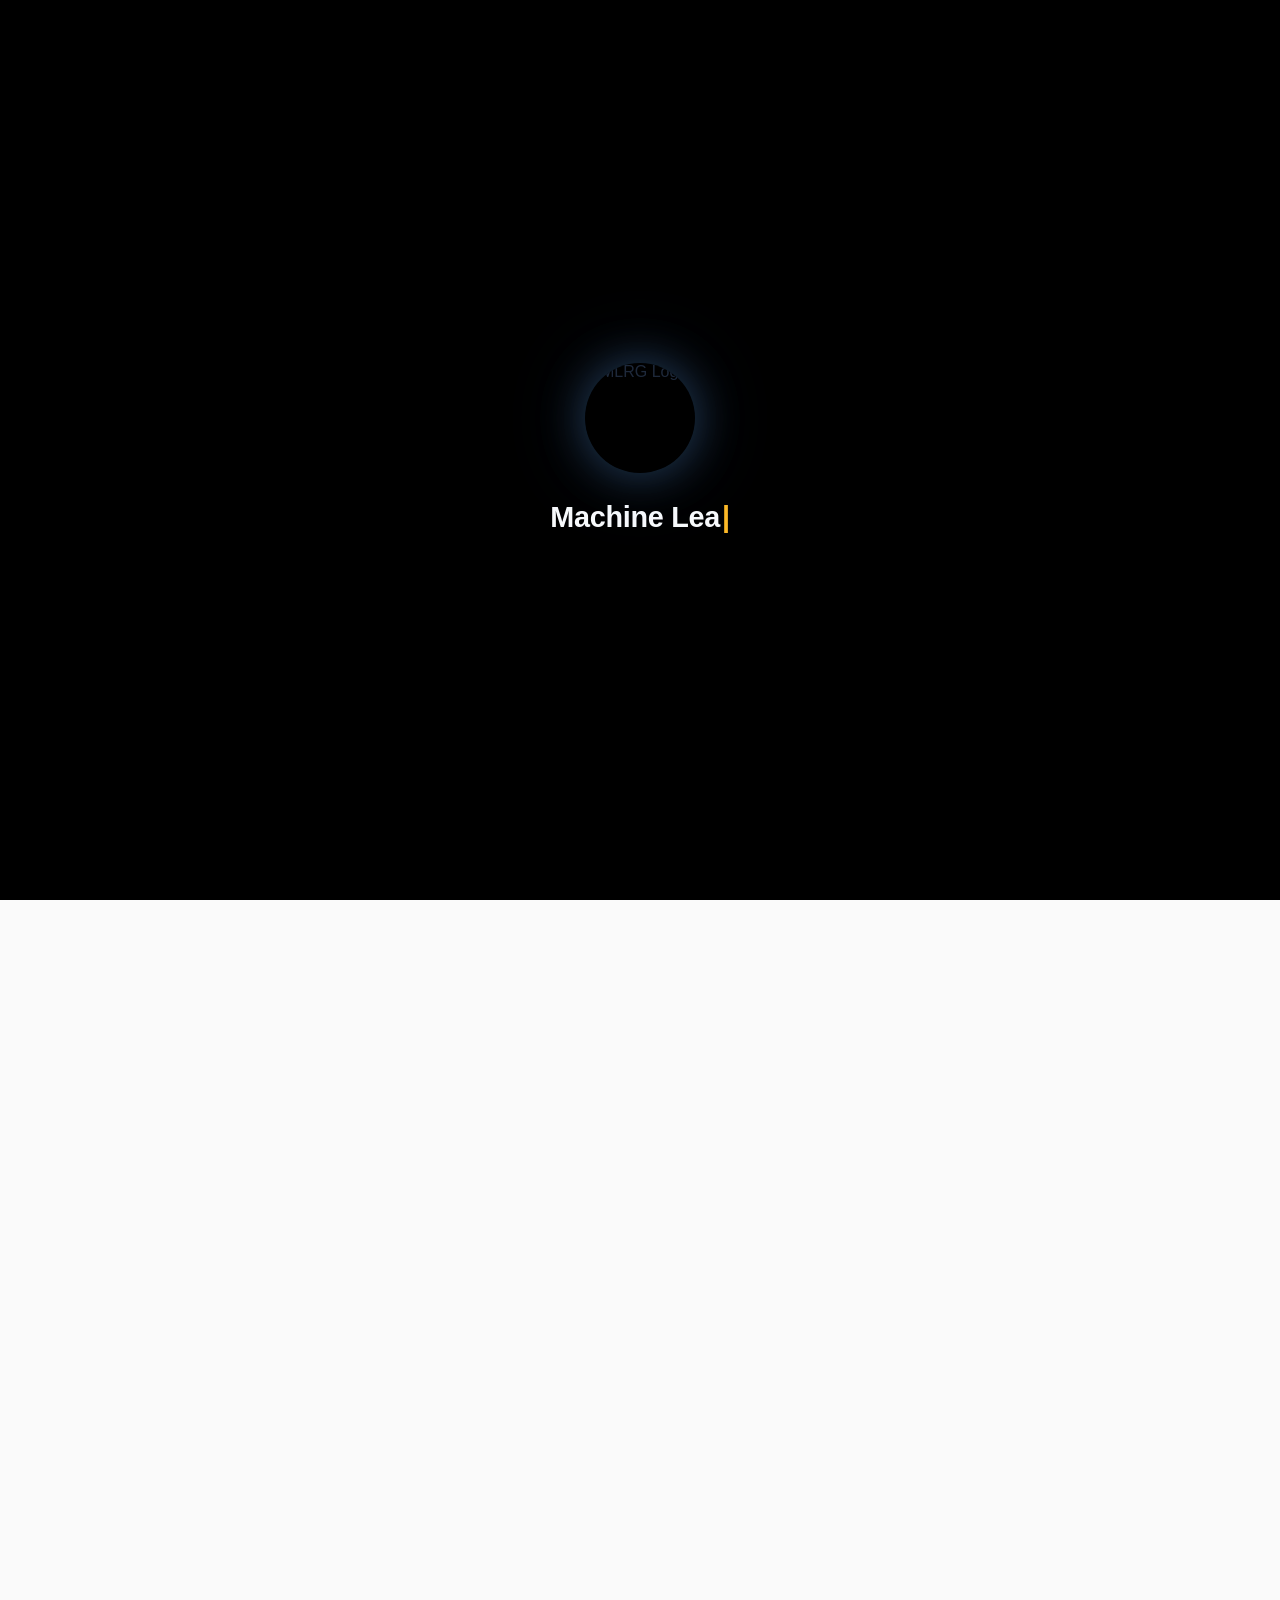
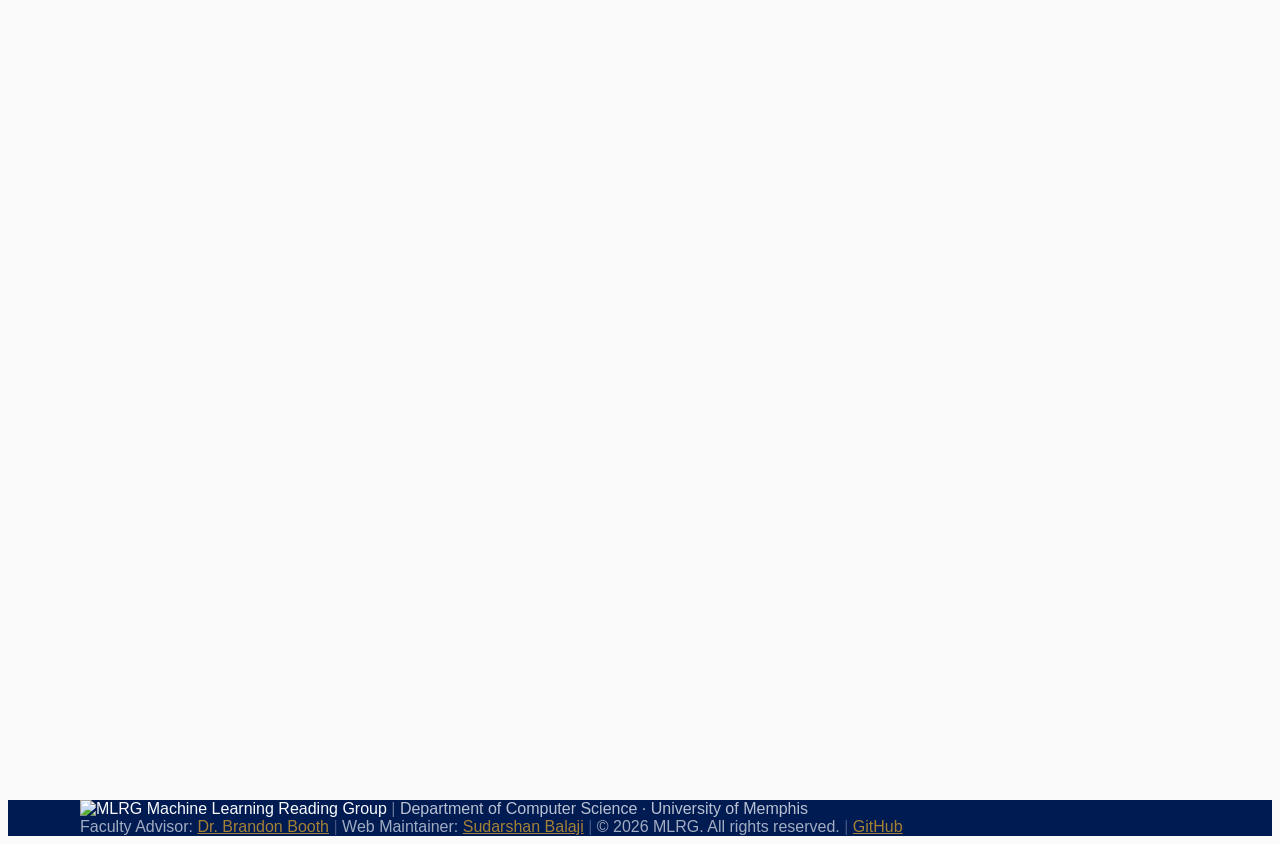
==== commit e7f6346a: "Update Fall 2026 schedule and add scrolling news banner" ====
--- a/index.html
+++ b/index.html
@@ -9,6 +9,14 @@
   <meta property="og:description" content="Weekly AI/ML paper discussions at the University of Memphis.">
   <!-- <meta property="og:image" content="assets/og-image.png"> -->
   <link rel="icon" href="assets/logo.png" type="image/png">
+  <!-- Keep direct homepage visits on the clean directory URL. -->
+  <script>
+    if ((location.protocol === 'http:' || location.protocol === 'https:') &&
+        location.pathname.endsWith('/index.html')) {
+      history.replaceState(history.state, '',
+        location.pathname.slice(0, -'index.html'.length) + location.search + location.hash);
+    }
+  </script>
   <!-- Inline: runs before first paint. Hides overlay immediately when
        animation should be skipped (link-click after first visit).    -->
   <script>
@@ -76,20 +84,19 @@
     </section>
 
     <!-- ─────────────────────────────────────────────────────────
-         NEWS BLOCK - centered banner above card + calendar
-    ──────────────────────────────────────────────────────────── -->
-    <div class="py-3 text-center" style="background-color: var(--bg-card); border-bottom: 1px solid var(--border);">
-      <div class="content-wrap">
-        <div class="inline-flex items-center justify-center gap-2 text-sm">
-          <svg class="w-4 h-4 flex-shrink-0" style="color: var(--primary);" fill="none" viewBox="0 0 24 24" stroke="currentColor" stroke-width="2">
-            <path stroke-linecap="round" stroke-linejoin="round" d="M11 5.882V19.24a1.76 1.76 0 01-3.417.592l-2.147-6.15M18 13a3 3 0 100-6M5.436 13.683A4.001 4.001 0 017 6h1.832c4.1 0 7.625-1.234 9.168-3v14c-1.543-1.766-5.067-3-9.168-3H7a3.988 3.988 0 01-1.564-.317z"/>
-          </svg>
-          <span class="font-semibold" style="color: var(--primary);">News</span>
-          <span class="mx-1" style="color: var(--border);">|</span>
-          <span style="color: var(--text-secondary);">Our first Fall 2026 meeting is today, <time datetime="2026-09-16">September 16</time>, from <strong>4:00–5:00 PM at Dunn Hall 203</strong>. Join us to share ideas and plan the semester!</span>
-        </div>
-      </div>
-    </div>
+         NEWS BLOCK - continuously scrolling announcements
+    ──────────────────────────────────────────────────────────── -->
+    <section class="news-banner py-3" aria-label="Group news">
+      <div class="content-wrap news-layout">
+        <span class="font-semibold" style="color: var(--primary);">News</span>
+        <div class="news-viewport">
+          <div class="news-track">
+            <p class="news-item">Our next Fall 2026 session is on <time datetime="2026-09-23">September 23</time>, from <strong>4:00–5:00 PM at Dunn Hall 203</strong>, with <strong>Samagata Banerjee</strong> presenting. Paper: TBD.</p>
+          </div>
+        </div>
+        <button class="news-toggle" type="button" aria-pressed="false" hidden>Pause news</button>
+      </div>
+    </section>
 
     <!-- ─────────────────────────────────────────────────────────
          SECTION C: Upcoming Sessions
@@ -101,17 +108,14 @@
           <h2 id="upcoming-sessions-heading">Upcoming Sessions</h2>
 
           <div class="schedule-session">
-            <h3 class="schedule-session-title">First meeting · September 16, 2026</h3>
-            <p><time datetime="2026-09-16T16:00:00-05:00">Wednesday, 4:00–5:00 PM</time> · <strong>Dunn Hall 203</strong></p>
-            <p class="mt-4">For our first meeting, we will:</p>
-            <ul class="list-disc pl-6 mt-2 space-y-1 text-left">
-              <li>Share ideas among ourselves</li>
-              <li>Finalize the meeting schedule</li>
-              <li>Discuss whether we want to introduce anything new that could be useful for everyone</li>
-            </ul>
-            <p class="mt-4">Our regular meetings will be on <strong>Wednesdays from 4:00–5:00 PM at Dunn Hall 203</strong>.</p>
+            <h3 class="schedule-session-title">Samagata Banerjee · September 23, 2026</h3>
+            <p><time datetime="2026-09-23T16:00:00-05:00">Wednesday, 4:00–5:00 PM</time> · <strong>Dunn Hall 203</strong></p>
+            <p class="mt-4"><strong>Presenter:</strong> Samagata Banerjee</p>
+            <p><strong>Critiquer:</strong> TBD</p>
+            <p><strong>Paper:</strong> TBD</p>
+            <p class="mt-4">Regular meetings are on <strong>Wednesdays from 4:00–5:00 PM at Dunn Hall 203</strong>.</p>
             <div class="schedule-actions">
-              <a href="archive.html" class="btn-primary">Browse past sessions</a>
+              <a href="archive.html" class="btn-primary">View full schedule</a>
               <a href="contact.html" class="schedule-contact-link">Contact the group</a>
             </div>
           </div>
--- a/css/custom.css
+++ b/css/custom.css
@@ -696,3 +696,24 @@
     animation-iteration-count: 1 !important;
   }
 }
+
+/* Continuous news banner */
+.news-banner { background: var(--bg-card); border-bottom: 1px solid var(--border); }
+.news-layout { display: flex; align-items: center; gap: 1rem; font-size: 0.875rem; }
+.news-viewport { flex: 1; min-width: 0; overflow: hidden; }
+.news-track { display: flex; }
+.news-ready .news-track { width: max-content; }
+.news-item { margin: 0; color: var(--text-secondary); }
+.news-ready .news-item { flex: 0 0 auto; white-space: nowrap; padding-right: 4rem; }
+.news-ready .news-track { animation: news-scroll 32s linear infinite; }
+.news-paused .news-track,
+.news-banner:hover .news-track,
+.news-banner:focus-within .news-track { animation-play-state: paused; }
+.news-toggle { flex-shrink: 0; color: var(--primary); border: 1px solid var(--border); border-radius: 6px; padding: 0.5rem; cursor: pointer; }
+.news-toggle:focus-visible { outline: 2px solid var(--primary); outline-offset: 2px; }
+@keyframes news-scroll { to { transform: translateX(-50%); } }
+@media (prefers-reduced-motion: reduce) {
+  .news-ready .news-track { animation: none !important; width: auto; }
+  .news-ready .news-item { white-space: normal; padding-right: 0; flex: 1; }
+  .news-item[aria-hidden="true"], .news-toggle { display: none; }
+}
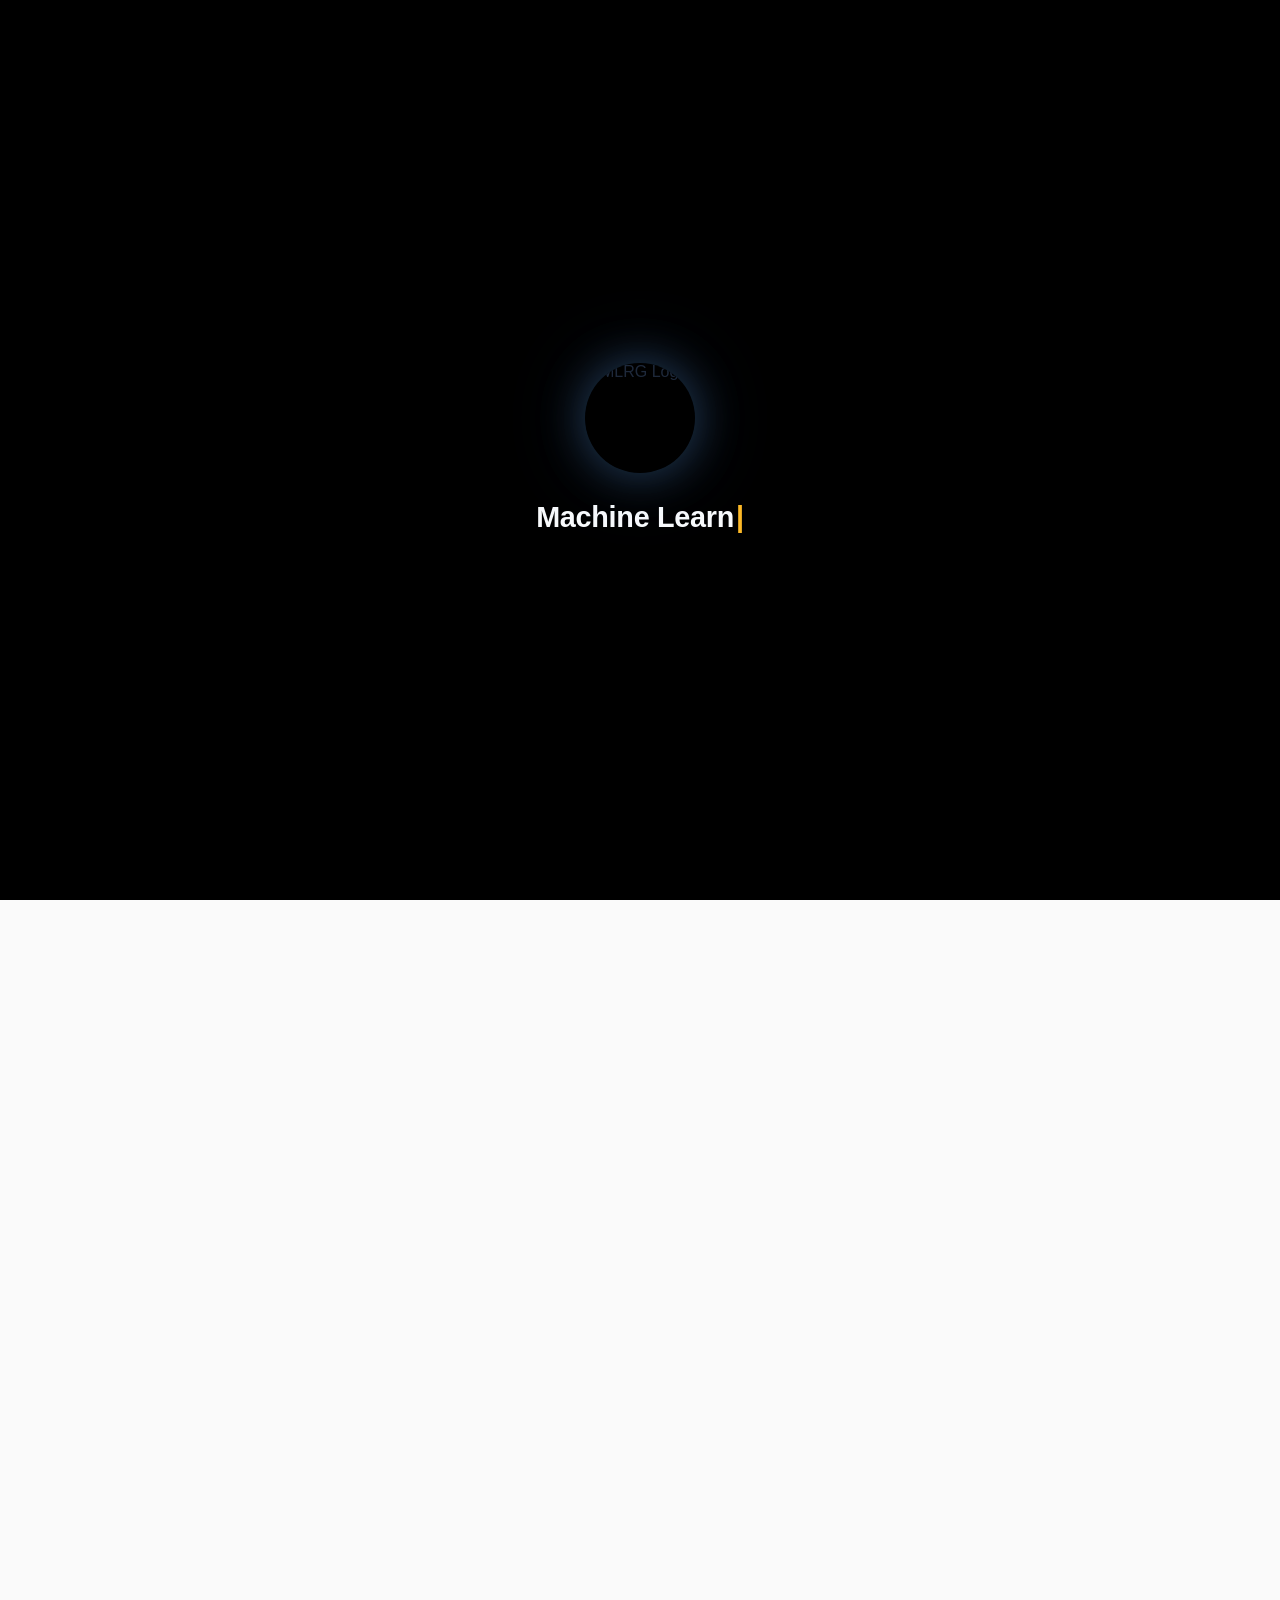
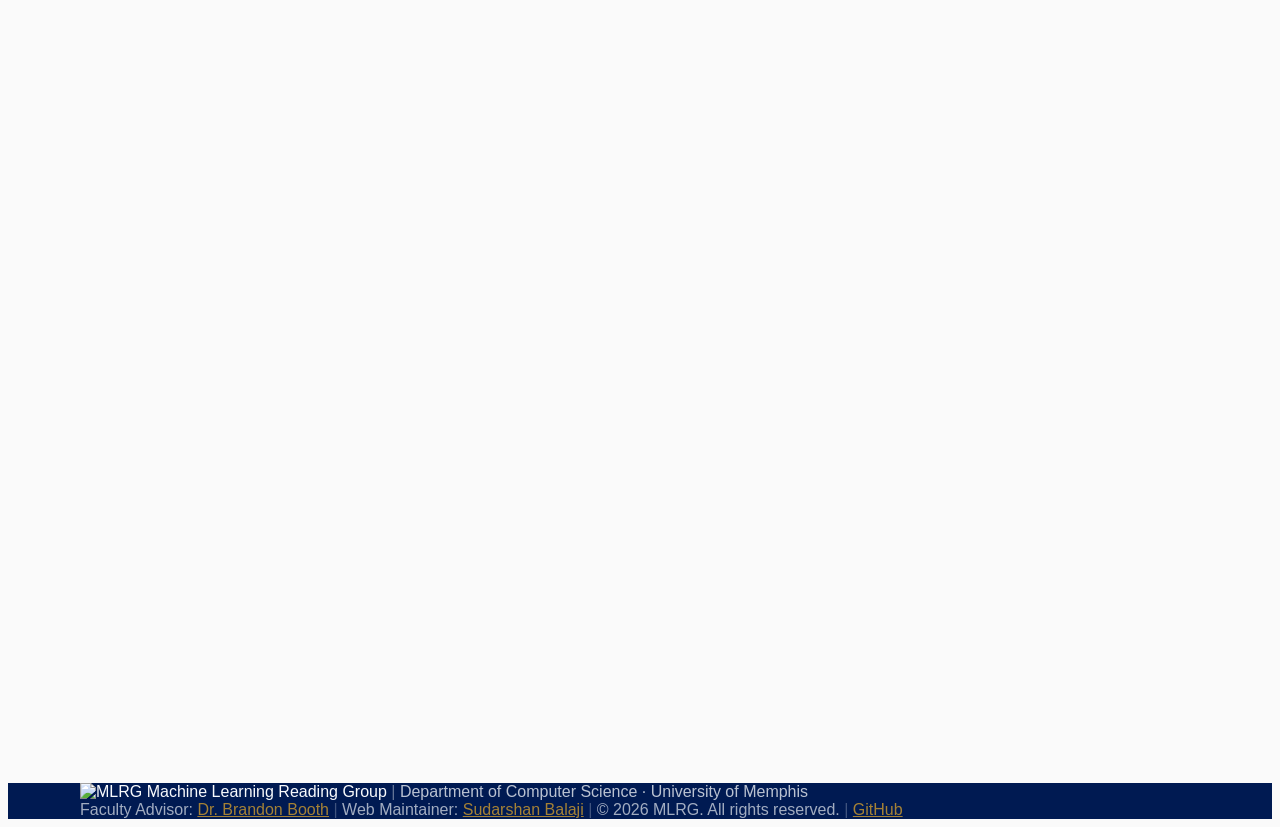
==== commit 140d3bde: "Remove news ticker pause controls" ====
--- a/index.html
+++ b/index.html
@@ -94,7 +94,6 @@
             <p class="news-item">Our next Fall 2026 session is on <time datetime="2026-09-23">September 23</time>, from <strong>4:00–5:00 PM at Dunn Hall 203</strong>, with <strong>Samagata Banerjee</strong> presenting. Paper: TBD.</p>
           </div>
         </div>
-        <button class="news-toggle" type="button" aria-pressed="false" hidden>Pause news</button>
       </div>
     </section>
 
--- a/css/custom.css
+++ b/css/custom.css
@@ -706,14 +706,9 @@
 .news-item { margin: 0; color: var(--text-secondary); }
 .news-ready .news-item { flex: 0 0 auto; white-space: nowrap; padding-right: 4rem; }
 .news-ready .news-track { animation: news-scroll 32s linear infinite; }
-.news-paused .news-track,
-.news-banner:hover .news-track,
-.news-banner:focus-within .news-track { animation-play-state: paused; }
-.news-toggle { flex-shrink: 0; color: var(--primary); border: 1px solid var(--border); border-radius: 6px; padding: 0.5rem; cursor: pointer; }
-.news-toggle:focus-visible { outline: 2px solid var(--primary); outline-offset: 2px; }
 @keyframes news-scroll { to { transform: translateX(-50%); } }
 @media (prefers-reduced-motion: reduce) {
   .news-ready .news-track { animation: none !important; width: auto; }
   .news-ready .news-item { white-space: normal; padding-right: 0; flex: 1; }
-  .news-item[aria-hidden="true"], .news-toggle { display: none; }
-}
+  .news-item[aria-hidden="true"] { display: none; }
+}
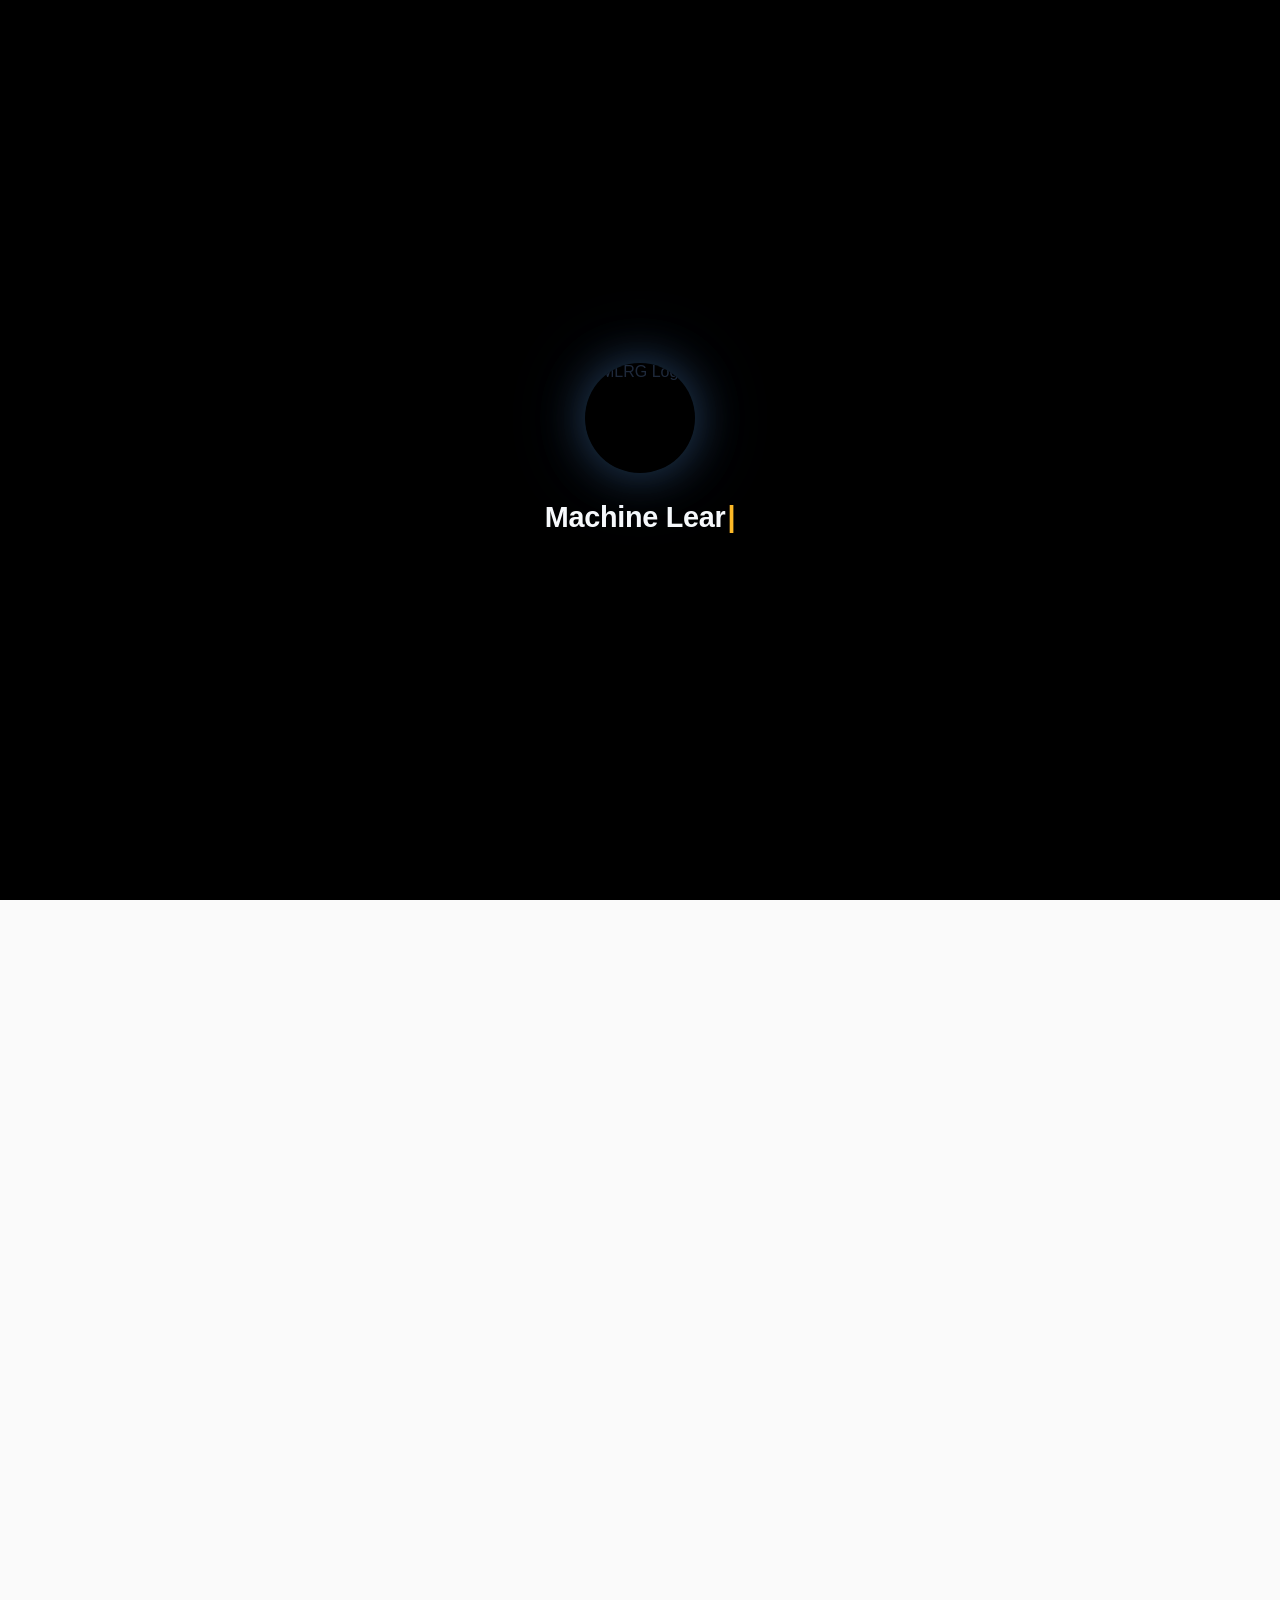
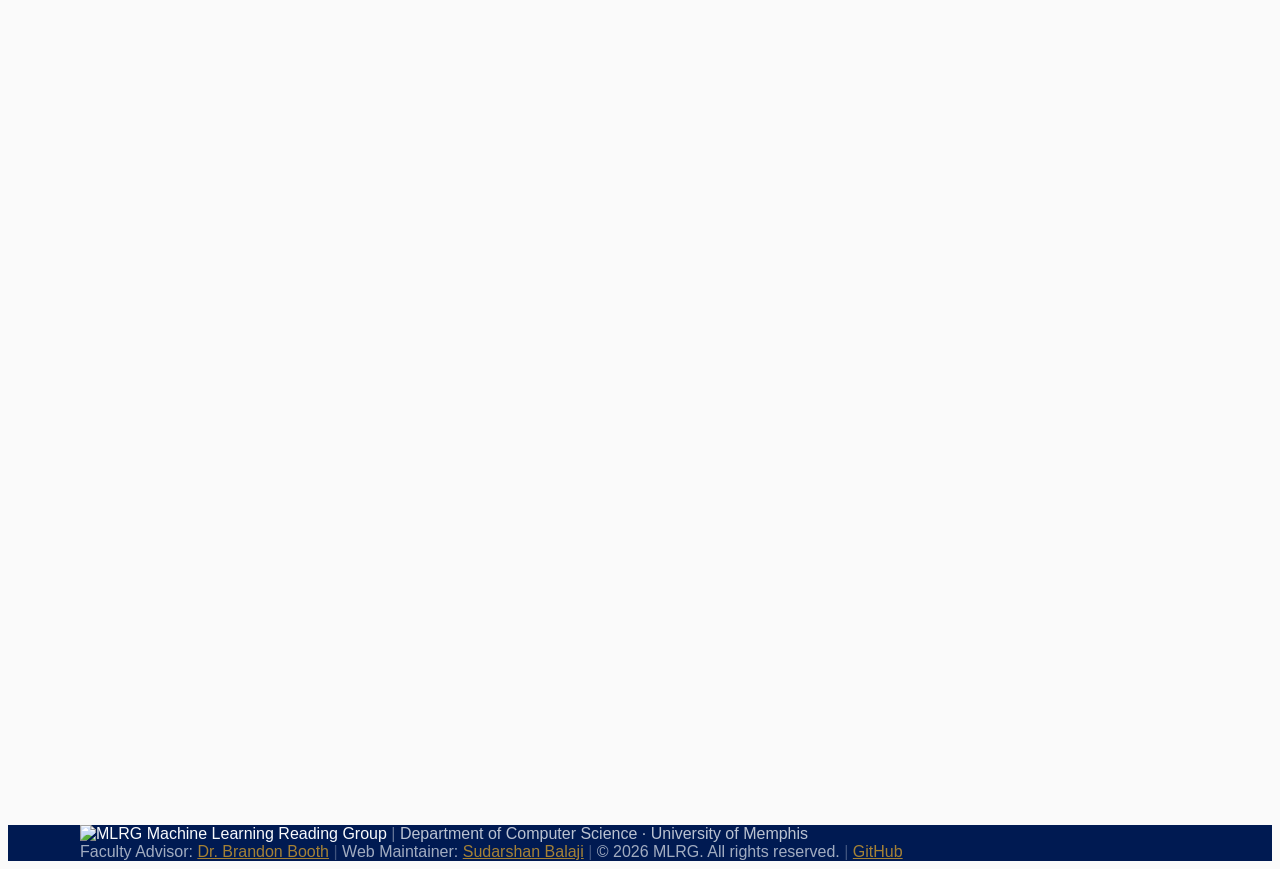
==== commit e9e5f82f: "Add speaker icon beside news label" ====
--- a/index.html
+++ b/index.html
@@ -88,7 +88,12 @@
     ──────────────────────────────────────────────────────────── -->
     <section class="news-banner py-3" aria-label="Group news">
       <div class="content-wrap news-layout">
-        <span class="font-semibold" style="color: var(--primary);">News</span>
+        <span class="font-semibold inline-flex items-center gap-2 flex-shrink-0" style="color: var(--primary);">
+          <svg class="w-4 h-4" aria-hidden="true" focusable="false" xmlns="http://www.w3.org/2000/svg" fill="none" viewBox="0 0 24 24" stroke="currentColor" stroke-width="2">
+            <path stroke-linecap="round" stroke-linejoin="round" d="M11 5 6 9H3v6h3l5 4V5ZM15 8a6 6 0 0 1 0 8m3-11a10 10 0 0 1 0 14"/>
+          </svg>
+          News
+        </span>
         <div class="news-viewport">
           <div class="news-track">
             <p class="news-item">Our next Fall 2026 session is on <time datetime="2026-09-23">September 23</time>, from <strong>4:00–5:00 PM at Dunn Hall 203</strong>, with <strong>Samagata Banerjee</strong> presenting. Paper: TBD.</p>
